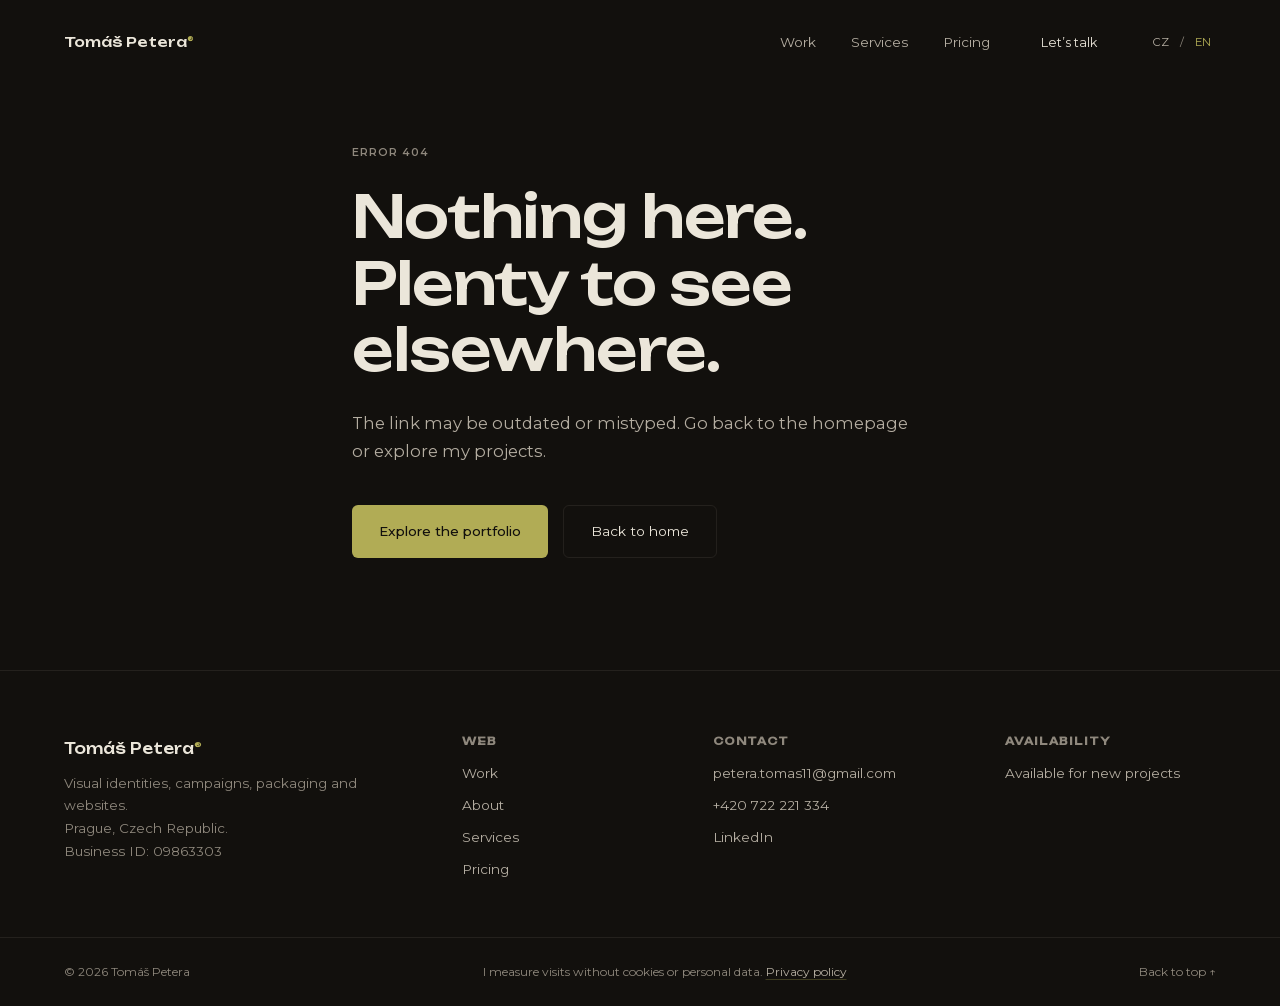
==== 404-en.html @ eed86628 "Klidnější web: nová písma, pryč šablonové efekty a typografické prohřešky Písma: nadpisy Unbounded, " ====
<!DOCTYPE html>
<html lang="en">
<head>
<meta charset="UTF-8">
<meta name="viewport" content="width=device-width, initial-scale=1.0">

<title>Page Not Found | Tomáš Petera</title>
<meta name="description" content="This page couldn’t be found. Head back to the homepage or explore my portfolio.">
<meta name="robots" content="noindex, follow">
<meta name="theme-color" content="#12100D">
<link rel="preload" as="font" type="font/woff2" href="/assets/fonts/unbounded.woff2" crossorigin>
<link rel="preload" as="font" type="font/woff2" href="/assets/fonts/montserrat.woff2" crossorigin>
<link rel="stylesheet" href="/assets/css/style.css?v=20261029-klid">

<style>
  /* Jen to, co tahle stránka potřebuje navíc — zbytek jede na style.css. */
  .lost{ padding-bottom:7rem; }
  .lost__inner{ max-width:44rem; }
  .lost__cta{ display:flex; flex-wrap:wrap; gap:.9rem; margin-top:2.5rem; }
</style>
<link rel="icon" type="image/x-icon" sizes="16x16 32x32 48x48" href="/favicon.ico?v=20261029">
<link rel="icon" type="image/png" sizes="32x32" href="/favicon32.png?v=20261029">
<link rel="icon" type="image/png" sizes="96x96" href="/favicon96.png?v=20261029">
<link rel="icon" type="image/png" sizes="512x512" href="/favicon512.png?v=20261029">
<link rel="apple-touch-icon" sizes="180x180" href="/appletouchicon.png?v=20261029">

<link rel="alternate" hreflang="cs" href="https://tomaspetera.cz/404.html">
<link rel="alternate" hreflang="en" href="https://tomaspetera.cz/404-en.html">
<link rel="alternate" hreflang="x-default" href="https://tomaspetera.cz/404.html">
</head>

<body>

<a href="#lost" class="skip">Skip to content</a>



<header class="nav" id="nav">
  <a href="/en.html" class="nav__logo">Tomáš&nbsp;Petera<i>®</i></a>
  <nav class="nav__links">
    <a href="/work-en.html">Work</a>
    <a href="/en.html#services">Services</a>
    <a href="/en.html#pricing">Pricing</a>
  </nav>
  <a href="/en.html#contact" class="btn btn--sm"><span>Let’s talk</span></a>
  <nav class="nav__lang" aria-label="Language"><a href="/404.html" lang="cs" hreflang="cs" aria-label="Čeština">CZ</a><span aria-hidden="true">/</span><a href="/404-en.html" lang="en" hreflang="en" aria-label="English" aria-current="true">EN</a></nav>
  <button class="burger" id="burger" aria-label="Menu"><span></span><span></span></button>
</header>

<div class="menu" id="menu">
  <a href="/en.html">Home</a>
  <a href="/work-en.html">Work</a>
  <a href="/en.html#about">About</a>
  <a href="/en.html#services">Services</a>
  <a href="/en.html#pricing">Pricing</a>
  <a href="/en.html#contact">Let’s talk</a>
</div>


<main id="top">

<section class="page-head lost" id="lost">
  <div class="container lost__inner">
    <p class="eyebrow">Error 404</p>
    <h1 class="page-head__title reveal">Nothing here.<br>Plenty to see elsewhere.</h1>
    <p class="lead">The link may be outdated or mistyped. Go back to the homepage or explore my projects.</p>
    <div class="lost__cta">
      <a href="/work-en.html" class="btn btn--primary"><span>Explore the portfolio</span></a>
      <a href="/en.html" class="btn btn--ghost"><span>Back to home</span></a>
    </div>
  </div>
</section>

</main>

<footer class="footer">
  <div class="container footer__inner">
    <div>
      <b>Tomáš Petera<i>&#174;</i></b>
      <p>Visual identities, campaigns, packaging and websites.<br>Prague, Czech Republic.<br>Business ID: 09863303</p>
    </div>
    <div class="footer__col">
      <h4 aria-level="2">Web</h4>
      <a href="/work-en.html">Work</a><a href="/en.html#about">About</a><a href="/en.html#services">Services</a><a href="/en.html#pricing">Pricing</a>
    </div>
    <div class="footer__col">
      <h4 aria-level="2">Contact</h4>
      <a href="mailto:petera.tomas11@gmail.com">petera.tomas11@gmail.com</a>
      <a href="tel:+420722221334">+420 722 221 334</a>
      <a href="https://www.linkedin.com/in/tomaspetera" target="_blank" rel="noopener">LinkedIn</a>
    </div>
    <div class="footer__col">
      <h4 aria-level="2">Availability</h4>
      <p class="footer__status">Available for new projects</p>
    </div>
  </div>
  <div class="footer__bar container">
    <span>&#169; <span id="year">2026</span> Tomáš Petera</span>
    <span>I measure visits without cookies or personal data. <a href="/privacy-en.html">Privacy policy</a></span>
    <a href="#top">Back to top ↑</a>
  </div>
</footer>

<script src="/assets/js/main.js?v=20261029-klid"></script>
<script src="/assets/js/stats.js?v=20261029-klid"></script>
</body>
</html>
---- assets/css/style.css ----
/* ═══════════════════════════════════════════════════
   Tomáš Petera — portfolio
   Tisková čerň, papírová bílá a olivová. Barvu nesou práce, ne web.
   ═══════════════════════════════════════════════════ */

/* ═══ FONTY: hostované u nás, ne na Googlu ═══
   Unbounded (nadpisy) a Montserrat (text a štítky), obě s licencí OFL (texty licencí jsou u souborů).
   Soubory jsou zúžené na používané váhy a znaky: latinka, čeština a západoevropské jazyky,
   typografické uvozovky, pomlčky a šipky. Pro novou váhu nebo jazyk je třeba je vygenerovat znovu. */
@font-face{
  font-family:'Unbounded'; font-style:normal; font-display:swap;
  font-weight:400 500;
  src:url('../fonts/unbounded.woff2') format('woff2');
}
@font-face{
  font-family:'Montserrat'; font-style:normal; font-display:swap;
  font-weight:400 700;
  src:url('../fonts/montserrat.woff2') format('woff2');
}

:root{
  --bg:      #12100D;
  --bg-2:    #1A1713;
  --line:    rgba(235,230,218,.08);
  --line-2:  rgba(177,172,85,.28);

  --ink:     #EBE6DA;
  --ink-2:   #B4ADA1;
  --muted:   #8F887D;

  --neon:    #B1AC55;
  --neon-2:  #C3BE75;
  --neon-dim:rgba(177,172,85,.10);

  --pad: clamp(1.25rem, 5vw, 6rem);
  --max: 1380px;
  --ease: cubic-bezier(.22,1,.36,1);
}

*,*::before,*::after{ box-sizing:border-box; margin:0; padding:0; }
html{ scroll-behavior:smooth; -webkit-text-size-adjust:100%; -webkit-tap-highlight-color:rgba(177,172,85,.18); }

body{
  background:var(--bg); color:var(--ink);
  font-family:'Montserrat',system-ui,-apple-system,"Segoe UI",sans-serif;
  font-weight:400; line-height:1.7;
  overflow-x:hidden; -webkit-font-smoothing:antialiased;
}
body.is-locked{ overflow:hidden; }

img{ max-width:100%; display:block; }
a{ color:inherit; text-decoration:none; }
button{ font:inherit; color:inherit; background:none; border:0; cursor:pointer; }
::selection{ background:rgba(177,172,85,.85); color:#12100D; }

::-webkit-scrollbar{ width:8px; }
::-webkit-scrollbar-track{ background:#12100D; }
::-webkit-scrollbar-thumb{ background:#272521; border-radius:8px; }
::-webkit-scrollbar-thumb:hover{ background:#3A3833; }

.container{ width:100%; max-width:var(--max); margin-inline:auto; padding-inline:var(--pad); }

/* ── Typografie ── */
h1,h2,h3,h4{ font-family:'Unbounded',sans-serif; font-weight:500; line-height:1.15; letter-spacing:-.01em; }
h1,h2{ font-weight:400; }
.h2{ font-size:clamp(1.55rem,3.5vw,2.75rem); line-height:1.2; }
.accent{ color:var(--neon-2); }
.lead{ font-size:clamp(.98rem,1.3vw,1.08rem); color:var(--ink-2); max-width:56ch; }
.muted{ color:var(--muted); font-size:.93rem; max-width:52ch; }

.eyebrow{
  font-size:.66rem;
  letter-spacing:.09em; text-transform:uppercase;
  color:var(--muted); margin-bottom:1.4rem; font-weight:600;
}

section{ position:relative; }

/* ═══ ORIENTACE: skip link a zpět nahoru ═══ */
.skip{
  position:fixed; top:.7rem; left:.7rem; z-index:9999;
  padding:.7rem 1.2rem; border-radius:6px;
  background:var(--neon); color:#12100D; font-size:.85rem;
  transform:translateY(-160%); transition:transform .3s var(--ease);
}
.skip:focus{ transform:none; }

.totop{
  position:fixed; right:clamp(1rem,2.4vw,2rem); bottom:clamp(1rem,2.4vw,2rem);
  z-index:900; width:44px; height:44px; border-radius:50%;
  border:1px solid var(--line); background:rgba(26,23,19,.8); -webkit-backdrop-filter:blur(10px); backdrop-filter:blur(10px);
  color:var(--ink-2); font-size:1rem; display:grid; place-items:center;
  opacity:0; pointer-events:none; transform:translateY(10px);
  transition:opacity .45s var(--ease),transform .45s var(--ease),border-color .35s,color .35s;
}
.totop.on{ opacity:1; pointer-events:auto; transform:none; }
.totop:hover{ border-color:rgba(177,172,85,.6); color:var(--ink); }
/* šipky v kulatých tlačítkách: systémové písmo je má větší a čitelnější než Montserrat */
.totop,.lb__nav,.lb__close{ font-family:system-ui,-apple-system,"Segoe UI",sans-serif; }

/* ═══ NAVIGACE ═══ */
.nav{
  position:fixed; top:0; left:0; right:0; z-index:1000;
  display:flex; align-items:center; gap:2rem; padding:1.3rem var(--pad);
  transition:background .5s,border-color .5s,padding .5s;
  border-bottom:1px solid transparent;
}
.nav.stuck{
  /* Bez backdrop-filter: rozmazávání pohybující se scény pod hlavičkou způsobovalo
     trhání při prvním scrollu (změřeno). Tmavší průhlednost drží stejný dojem. */
  background:rgba(18,16,13,.86);
  border-bottom-color:var(--line); padding-block:.85rem;
}
.nav__logo{ font-family:'Unbounded',sans-serif; font-weight:500; font-size:.84rem; letter-spacing:0; }
.nav__logo i{ font-style:normal; font-size:.58em; vertical-align:super; color:var(--neon); }
.nav__links{ display:flex; gap:2.2rem; margin-left:auto; font-size:.85rem; color:var(--ink-2); }
.nav__links a{ position:relative; transition:color .35s; }
.nav__links a::after{
  content:''; position:absolute; left:0; bottom:-4px; height:1px; width:0;
  background:var(--neon); opacity:.8; transition:width .4s var(--ease);
}
.nav__links a:hover{ color:var(--ink); } .nav__links a:hover::after{ width:100%; }

/* Tlačítka */
.btn{
  position:relative; display:inline-flex; align-items:center; justify-content:center;
  padding:.85rem 1.7rem; border-radius:6px;
  font-size:.86rem; font-weight:400; white-space:nowrap; overflow:hidden;
  transition:background .4s,border-color .35s,color .35s;
}
.btn--sm{ padding:.58rem 1.2rem; font-size:.79rem; }
.btn--lg{ padding:1.05rem 2rem; font-size:.93rem; }
.btn--full{ width:100%; }
.btn--primary{ background:var(--neon); color:#12100D; font-weight:500; }
.btn--primary:hover{ background:#C3BE75; }
.btn--ghost{ border:1px solid var(--line); color:var(--ink); }
.btn--ghost:hover{ border-color:rgba(177,172,85,.5); background:var(--neon-dim); }

.burger{ display:none; width:34px; height:34px; position:relative; margin-left:auto; }
.burger span{ position:absolute; left:6px; right:6px; height:1.5px; background:var(--ink); transition:.4s var(--ease); }
.burger span:nth-child(1){ top:13px; } .burger span:nth-child(2){ top:20px; }
.burger.on span:nth-child(1){ top:16.5px; transform:rotate(45deg); }
.burger.on span:nth-child(2){ top:16.5px; transform:rotate(-45deg); }
/* Mobilní menu. Dřív mělo poloprůhledné pozadí s backdrop-filter: celoobrazovková
   vrstva s rozmazáním, která se navíc animuje přes clip-path, je na telefonu drahá
   a problikává. Pozadí je proto neprůhledné (vizuálně stejné). Zavřené menu je
   visibility:hidden, takže se nevykresluje ani se do něj nedá dostat klávesnicí.
   Zavírání je kratší a zrychluje se, aby kruh v rohu nedojížděl. Poloměr 142 %
   je nejmenší, který pokryje celou obrazovku, takže zavírání je vidět hned. */
.menu{
  position:fixed; inset:0; z-index:999; background:var(--bg);
  display:flex; flex-direction:column; justify-content:center; gap:.2rem; padding:var(--pad);
  clip-path:circle(0% at 100% 0); visibility:hidden;
  transition:clip-path .38s cubic-bezier(.5,0,.9,.6), visibility 0s linear .38s;
}
.menu.on{
  clip-path:circle(142% at 100% 0); visibility:visible;
  transition:clip-path .65s var(--ease), visibility 0s;
}
.menu a{ font-family:'Unbounded',sans-serif; font-weight:500; font-size:clamp(1.45rem,6.4vw,2.2rem); letter-spacing:-.01em; }
.menu a:hover{ color:var(--neon-2); }
/* Telefon na šířku: šest odkazů by se na nízkou obrazovku nevešlo a horní by byly mimo ni.
   Odkazy se zmenší, začnou pod hlavičkou a menu se dá v nouzi i posunout. */
@media (max-height:520px){
  .menu{ justify-content:flex-start; overflow-y:auto; padding-top:4.6rem; padding-bottom:1.5rem; }
  .menu a{ font-size:clamp(1.1rem,6vh,1.6rem); line-height:1.5; }
}

/* ═══ HERO — 3D prstenec z projektů ═══ */
.hero{ height:170vh; }
.hero__stage{ position:sticky; top:0; height:100vh; height:100svh; overflow:hidden; }

.ring-wrap{
  --fw: clamp(190px, 23vw, 340px);            /* šířka jedné desky */
  --n:  16;                                   /* počet desek – musí sedět s HTML */
  --r:  calc(var(--fw) * 2.586);              /* poloměr prstence: fw / (2·tan(180°/n)) + malá mezera */
  --posun: calc(var(--fw) * -.666);           /* o kolik prstenec couvne, aby přední deska byla stejně velká jako při 12 deskách (poloměr 1,92) */
  position:absolute; inset:0; z-index:0;
  perspective:1600px; perspective-origin:50% 46%;
  display:grid; place-items:center;
  will-change:opacity;
}
.ring{
  position:relative; width:var(--fw); height:calc(var(--fw) * .5625);
  transform-style:preserve-3d; will-change:transform;
}
.ring__face{
  position:absolute; inset:0;
  transform:rotateY(calc(var(--i) * 360deg / var(--n))) translateZ(var(--r));
  backface-visibility:hidden;                 /* odvrácené desky zmizí */
  border-radius:10px; overflow:hidden;
  border:1px solid rgba(255,255,255,.075);
  background:var(--bg-2);
  will-change:opacity;
}
.ring__face img{ width:100%; height:100%; object-fit:cover; filter:saturate(.9) brightness(.88); }
.ring__face::after{
  content:''; position:absolute; inset:0; pointer-events:none;
  background:linear-gradient(180deg,transparent 45%,rgba(18,16,13,.45));
}

/* ztmavení pod textem, ať je titulek čitelný přes projekty */
.hero__scrim{
  position:absolute; inset:0; z-index:1; pointer-events:none;
  background:radial-gradient(65% 57% at 50% 52%,
    rgba(18,16,13,.96), rgba(18,16,13,.82) 55%, rgba(18,16,13,.15) 85%, transparent 100%);
}

.hero__content{
  position:absolute; inset:0; z-index:2;
  display:grid; place-items:center; text-align:center;
  padding-inline:var(--pad);
  will-change:transform,opacity;
}
.hero__inner{ max-width:44rem; }
.hero__eyebrow{
  font-size:.66rem; letter-spacing:.09em;
  text-transform:uppercase; color:var(--neon-2); margin-bottom:1.6rem; font-weight:600;
}
.hero__title{
  font-size:clamp(1.75rem,4.1vw,3.45rem); font-weight:500; letter-spacing:-.025em;
  text-shadow:0 4px 40px rgba(18,16,13,.9); line-height:1.15;
}
.hero__title .line{ display:block; overflow:hidden; padding-block:.05em; }
.hero__title .split{ display:block; }
.hero__sub{
  max-width:42ch; margin:1.7rem auto 0; color:var(--ink-2);
  font-size:clamp(.95rem,1.25vw,1.05rem); text-shadow:0 2px 24px rgba(18,16,13,.95);
}
.hero__cta{ display:flex; gap:.8rem; flex-wrap:wrap; justify-content:center; margin-top:2.3rem; }
/* nástup úvodu: nadpis vyjede zespodu, zbytek se prolne. Jen v CSS, takže při načtení nic nepřebliká a na nic se nečeká. */
@keyframes hero-radek{ from{ transform:translateY(110%); } }
@keyframes hero-prolnuti{ from{ opacity:0; transform:translateY(20px); } }
.hero__title .split{ animation:hero-radek 1.2s cubic-bezier(.22,1,.36,1) both; }
.hero__title .line + .line .split{ animation-delay:.09s; }
.hero__eyebrow,.hero__sub,.hero__cta{ animation:hero-prolnuti 1s var(--ease) both; }
.hero__eyebrow{ animation-delay:.3s; } .hero__sub{ animation-delay:.43s; } .hero__cta{ animation-delay:.56s; }
@media (prefers-reduced-motion:reduce){ .hero__title .split,.hero__eyebrow,.hero__sub,.hero__cta{ animation:none; } }

/* ═══ KLIENTI — pás log ═══ */
.brands{ padding:5rem 0 3.5rem; border-top:1px solid var(--line); }
.brands__label{
  font-size:.66rem; letter-spacing:.09em;
  text-transform:uppercase; color:var(--muted); margin-bottom:2.2rem; font-weight:600;
}
.marquee{
  overflow:hidden;
  mask-image:linear-gradient(90deg,transparent,#000 9%,#000 91%,transparent);
  -webkit-mask-image:linear-gradient(90deg,transparent,#000 9%,#000 91%,transparent);
}
.marquee__track{
  display:flex; align-items:center; gap:clamp(2.4rem,5.5vw,4.5rem);
  width:max-content; animation:slide 52s linear infinite;
}
.marquee:hover .marquee__track{ animation-play-state:paused; }
@keyframes slide{ to{ transform:translateX(-50%); } }
.logo{
  font-family:'Unbounded',sans-serif; font-weight:500;
  font-size:clamp(.82rem,1.25vw,1.02rem); letter-spacing:0;
  color:var(--ink-2); opacity:.75; white-space:nowrap;
}

/* ═══ O MNĚ ═══ */
.about{ padding:8rem 0; }
.about__grid{ display:grid; grid-template-columns:.75fr 1.25fr; gap:clamp(2rem,6vw,6rem); align-items:start; }
/* height:auto je nutné — bez něj prohlížeč vezme height="800" z atributu
   a fotka se roztáhne do nesmyslného poměru */
.about__photo{ position:relative; overflow:hidden; border-radius:6px; }
.about__photo img{
  width:100%; height:auto;
  aspect-ratio:4/5; object-fit:cover; object-position:50% 18%;
  filter:grayscale(1) contrast(1.02) brightness(.95);
  transition:filter .8s var(--ease), transform 1.1s var(--ease);
}
.about__photo:hover img{ filter:grayscale(0) contrast(1) brightness(1); transform:scale(1.03); }
.about__text .h2{ margin-bottom:1.8rem; }
.about__text .lead{ margin-bottom:1.4rem; }
.about__facts{ list-style:none; display:flex; gap:2.6rem; margin-top:2.8rem; flex-wrap:wrap; }
.about__facts b{
  display:block; font-family:'Unbounded',sans-serif; font-size:2rem;
  font-weight:500; letter-spacing:-.01em; color:var(--neon-2);
}
.about__facts span{ display:block; font-size:.76rem; color:var(--muted); max-width:16ch; margin-top:.2rem; }

/* ═══ VYBRANÉ PRÁCE — jedna po druhé ═══ */
.showcase{ height:600vh; }
.showcase__sticky{
  position:sticky; top:0; height:100vh; height:100svh; overflow:hidden;
  display:flex; flex-direction:column; justify-content:center;
}
.showcase__head{ position:absolute; top:5.5rem; left:0; right:0; }
.showcase__head .eyebrow{ margin:0; }

.showcase__stage{ position:relative; width:100%; height:min(66vh,600px); height:min(66svh,600px); }
.shot{
  position:absolute; inset:0; margin-inline:auto; max-width:var(--max);
  padding-inline:var(--pad);
  display:grid; grid-template-columns:1.4fr .6fr; gap:clamp(1.5rem,3.5vw,3rem); align-items:center;
  opacity:0; will-change:opacity,transform;
}
.shot__media{
  height:100%; border-radius:8px; overflow:hidden;
  border:1px solid var(--line); background:var(--bg-2);
}
.shot__media img{ width:100%; height:100%; object-fit:cover; will-change:transform; }
/* popisek se přepíná ostře — při přechodu se texty dvou projektů
   nesmí překrývat, jinak je to nečitelná změť */
.shot figcaption{ display:flex; flex-direction:column; gap:.6rem; align-items:flex-start; will-change:opacity; }
.shot__idx{
  font-size:.7rem;
  letter-spacing:.02em; color:var(--neon-2);
}
.shot h3{ font-size:clamp(1.15rem,2.1vw,1.65rem); font-weight:500; }
.shot p{ font-size:.9rem; color:var(--ink-2); }
.shot__link{
  display:inline-flex; align-items:center; gap:.5rem; margin-top:.5rem;
  font-size:.84rem; color:var(--ink-2);
  border-bottom:1px solid var(--line); padding-bottom:.25rem;
  transition:color .35s,border-color .35s,gap .35s var(--ease);
}
.shot__link i{ font-style:normal; color:var(--neon-2); }
.shot__link:hover{ color:var(--ink); border-color:rgba(177,172,85,.55); gap:.85rem; }

.showcase__foot{ position:absolute; bottom:5.5rem; left:0; right:0; display:flex; justify-content:center; }
.showcase__bar{
  position:absolute; bottom:3.5rem; left:var(--pad); right:var(--pad);
  height:1px; background:var(--line);
}
.showcase__fill{ display:block; height:100%; width:100%; background:var(--neon); opacity:.75;
  transform-origin:0 50%; transform:scaleX(0); will-change:transform; }

/* ═══ STRÁNKA PORTFOLIA ═══ */
.page-head{ padding:9rem 0 3rem; }
.back{
  display:inline-flex; align-items:center; gap:.5rem; margin-bottom:2.5rem;
  font-size:.66rem;
  letter-spacing:.09em; text-transform:uppercase; color:var(--muted);
  transition:color .35s,gap .35s var(--ease); font-weight:600;
}
.back i{ font-style:normal; color:var(--neon-2); }
.back:hover{ color:var(--ink); gap:.8rem; }
.page-head__title{ font-size:clamp(1.85rem,4.6vw,3.6rem); font-weight:500; letter-spacing:-.02em; margin-bottom:1.6rem; line-height:1.15; }
.nav__links a.is-here{ color:var(--ink); }
.nav__links a.is-here::after{ width:100%; }

.contact-cta{ padding:6rem 0 8rem; border-top:1px solid var(--line); }
.contact-cta__inner{ display:flex; flex-direction:column; align-items:center; gap:1.2rem; text-align:center; }
.contact-cta .btn{ margin-top:.8rem; }

/* ═══ KOMPLETNÍ PORTFOLIO ═══ */
.work{ padding:7rem 0 8rem; }
.filters{ display:flex; flex-wrap:wrap; gap:.5rem; margin:2.5rem 0; }
.filter{
  padding:.5rem 1.1rem; border-radius:6px; border:1px solid var(--line);
  font-size:.81rem; color:var(--ink-2);
  transition:border-color .35s,color .35s,background .35s;
}
.filter:hover{ border-color:var(--line-2); color:var(--ink); }
.filter.is-on{ background:var(--neon); border-color:var(--neon); color:#12100D; }

.grid{ display:grid; grid-template-columns:repeat(2,1fr); gap:1rem; }
.item{
  position:relative; overflow:hidden; border-radius:6px;
  background:var(--bg-2); border:1px solid var(--line);
  aspect-ratio:16/9; cursor:pointer;
  transition:border-color .45s,opacity .5s var(--ease),transform .5s var(--ease);
}
.item img{
  width:100%; height:100%; object-fit:cover;
  transition:opacity .6s var(--ease), transform .9s var(--ease), filter .7s;
  filter:saturate(.94) brightness(.94);
}
.shot__media{ position:relative; }
.item:hover{ border-color:var(--line-2); }
.item:hover img{ transform:scale(1.035); filter:saturate(1) brightness(1); }
.item.is-hidden{ display:none; }

.item figcaption{
  position:absolute; inset:auto 0 0 0; padding:1.6rem;
  background:linear-gradient(transparent,rgba(18,16,13,.9) 60%);
  transform:translateY(8px); opacity:.92;
  transition:transform .5s var(--ease),opacity .5s;
}
.item:hover figcaption{ transform:translateY(0); opacity:1; }
.item__cat{
  display:inline-block; margin-bottom:.5rem;
  font-size:.66rem; letter-spacing:.09em;
  text-transform:uppercase; color:var(--neon-2); font-weight:600;
}
.item figcaption h3{ font-size:clamp(.98rem,1.5vw,1.2rem); font-weight:500; }
.item figcaption p{ font-size:.82rem; color:var(--ink-2); margin-top:.25rem; }

/* ═══ SLUŽBY ═══ */
.services{ padding:6rem 0 8rem; border-top:1px solid var(--line); }
.svc{ margin-top:3.5rem; border-top:1px solid var(--line); }
.svc__row{
  display:grid; grid-template-columns:1fr auto; gap:2.5rem; align-items:start;
  padding:2.5rem 0; border-bottom:1px solid var(--line);
}
.svc__main h3{ font-size:clamp(1.15rem,2.1vw,1.6rem); margin-bottom:.6rem; }
.svc__main p{ color:var(--ink-2); font-size:.93rem; max-width:56ch; }
.svc__tags{ list-style:none; display:flex; flex-direction:column; gap:.4rem; text-align:right; }
.svc__tags li{ font-size:.7rem; color:var(--muted); letter-spacing:.02em; }

/* ═══ PROCES — časová osa ═══ */
.process{ padding:6rem 0 8rem; }
.timeline{ position:relative; margin-top:4.5rem; display:grid; grid-template-columns:repeat(4,1fr); gap:1.6rem; }
.timeline__rail{ position:absolute; top:0; left:0; right:0; height:1px; background:var(--line); }
.timeline__fill{
  display:block; height:100%; width:100%;
  background:linear-gradient(90deg,rgba(177,172,85,.6),var(--neon-2));
  transform-origin:0 50%; transform:scaleX(var(--fill,0)); will-change:transform;
}
.step{ position:relative; padding-top:2.6rem; }
.step__node{
  position:absolute; top:-4.5px; left:0;
  width:9px; height:9px; border-radius:50%;
  background:#1A1815; border:1px solid var(--line);
  transition:background .5s var(--ease),border-color .5s,box-shadow .5s,transform .5s var(--ease);
}
.step.is-on .step__node{
  background:var(--neon); border-color:var(--neon); transform:scale(1.12);
  box-shadow:0 0 0 4px rgba(177,172,85,.14);
}
.step__body{ position:relative; z-index:1; }
.step__no{
  font-size:.66rem; font-weight:600;
  letter-spacing:.09em; text-transform:uppercase; color:var(--muted); transition:color .5s;
}
.step.is-on .step__no{ color:var(--neon-2); }
.step h4{ font-size:1rem; margin:.7rem 0 .55rem; }
.step p{ font-size:.86rem; color:var(--ink-2); }
.step__time{
  display:inline-block; margin-top:1rem; padding:.25rem .7rem; border-radius:4px;
  border:1px solid var(--line); 
  font-size:.7rem; letter-spacing:.02em; color:var(--muted);
}

/* ═══ REFERENCE ═══ */
.refs{ padding:6rem 0 7rem; }
.refs__grid{
  display:grid; grid-template-columns:repeat(3,1fr); gap:1rem; margin-top:3.5rem;
  align-items:stretch;
}
.ref{
  position:relative; overflow:hidden;
  padding:2.2rem 2rem; border:1px solid var(--line); border-radius:10px;
  display:flex; flex-direction:column; gap:1.6rem;
}
.ref::after{                       /* uvozovka jako tichá dekorace */
  content:'\201E'; position:absolute; top:.4rem; right:1.2rem;
  font-family:'Unbounded',sans-serif; font-size:5rem; line-height:1;
  color:rgba(255,255,255,.035); pointer-events:none;
}
.ref blockquote{
  font-size:1rem; line-height:1.7; color:var(--ink);
  position:relative; z-index:1; margin:0;
}
.ref figcaption{
  margin-top:auto; padding-top:1.2rem; border-top:1px solid var(--line);
  display:flex; flex-direction:column; gap:.2rem;
}
.ref figcaption b{ font-family:'Unbounded',sans-serif; font-size:.95rem; font-weight:500; }
.ref figcaption span{ font-size:.8rem; color:var(--muted); }

/* ═══ CENÍK ═══ */
.pricing{ padding:5rem 0 8rem; }
.plans{ display:grid; grid-template-columns:repeat(3,1fr); gap:1rem; margin-top:3.5rem; align-items:stretch; }
.plan{
  position:relative; overflow:hidden;
  padding:2.4rem 2rem; border:1px solid var(--line); border-radius:10px;
  display:flex; flex-direction:column; gap:1rem;
  transition:border-color .45s;
}
.plan:hover{ border-color:var(--line-2); }
.plan h3{ font-size:1.05rem; }

/* cena se odhalí až při najetí (desktop) nebo klepnutí (mobil) */
.plan__price{ position:relative; display:flex; align-items:center; min-height:2.4rem; cursor:pointer; }
.plan__price-val{
  font-family:'Unbounded',sans-serif; font-size:clamp(1.1rem,1.5vw,1.4rem);
  font-weight:500; letter-spacing:-.01em; white-space:nowrap;
  filter:blur(11px); opacity:.22;
  transition:filter .6s var(--ease),opacity .6s var(--ease);
}
.plan__price-val i{ font-style:normal; font-size:.78rem; color:var(--muted); }
.plan__price-hint{
  position:absolute; left:0; top:50%; translate:0 -50%;
  display:flex; align-items:center; gap:.5rem; pointer-events:none;
  font-size:.66rem;
  letter-spacing:.09em; text-transform:uppercase; color:var(--neon-2);
  transition:opacity .4s; font-weight:600;
}
.plan__price-hint::before{
  content:''; width:5px; height:5px; border-radius:50%;
  background:var(--neon); box-shadow:none;
}
@media (hover:hover){
  .plan:hover .plan__price-val{ filter:none; opacity:1; }
  .plan:hover .plan__price-hint{ opacity:0; }
}
.plan.is-shown .plan__price-val{ filter:none; opacity:1; }
.plan.is-shown .plan__price-hint{ opacity:0; }

.plan__desc{ color:var(--ink-2); font-size:.89rem; }
.plan ul{ list-style:none; display:flex; flex-direction:column; gap:.6rem; margin:.4rem 0 1.6rem; }
.plan li{ font-size:.86rem; color:var(--ink-2); padding-left:1.4rem; position:relative; }
.plan li::before{ content:''; position:absolute; left:0; top:.85em; width:.6rem; height:1px; background:rgba(177,172,85,.55); }
.plan .btn{ margin-top:auto; }
.plans__note{ margin-top:1.8rem; font-size:.82rem; color:var(--muted); max-width:74ch; }
.plans__note b{ color:var(--ink-2); font-weight:400; }

/* ═══ KONTAKT ═══ */
.contact{ padding:6rem 0 8rem; border-top:1px solid var(--line); }
.contact__grid{ display:grid; grid-template-columns:1fr 1fr; gap:clamp(2rem,6vw,5rem); align-items:start; }
.contact__side .h2{ margin-bottom:1.6rem; }
.contact__direct{ display:flex; flex-direction:column; gap:.7rem; margin-top:2.5rem; font-size:.95rem; }
.contact__direct a{ color:var(--ink-2); width:fit-content; border-bottom:1px solid var(--line); padding-bottom:.2rem; transition:color .35s,border-color .35s; }
.contact__direct a:hover{ color:var(--neon-2); border-color:rgba(177,172,85,.5); }

/* dotazník */
.brief{
  position:relative; overflow:hidden; display:flex; gap:1.2rem; align-items:flex-start;
  margin-top:2.8rem; padding:1.5rem; border:1px solid var(--line); border-radius:10px;
}
.brief__icon{
  flex:0 0 42px; height:42px; border-radius:10px; display:grid; place-items:center;
  background:var(--neon-dim); border:1px solid var(--line-2); color:var(--neon-2);
}
.brief__icon svg{ width:19px; height:19px; }
.brief__text b{ display:block; font-family:'Unbounded',sans-serif; font-size:1rem; font-weight:500; }
.brief__text em{
  display:block; margin-top:.3rem; font-style:normal;
  font-size:.66rem;
  letter-spacing:.09em; text-transform:uppercase; color:var(--muted); font-weight:600;
}
.brief__text p{ margin-top:.7rem; font-size:.85rem; color:var(--ink-2); }

/* dvě stažení uvnitř karty */
.brief__links{ display:flex; flex-wrap:wrap; gap:.5rem; margin-top:1.1rem; }
.brief__links a{
  padding:.42rem 1rem; border-radius:6px;
  border:1px solid var(--line); background:rgba(255,255,255,.02);
  font-size:.79rem; color:var(--ink-2); white-space:nowrap;
  transition:border-color .35s,background .35s,color .35s;
}
.brief__links a:hover{
  border-color:rgba(177,172,85,.55); background:var(--neon-dim); color:var(--ink);
}

/* formulář */
.form{ display:flex; flex-direction:column; gap:1.1rem; }
.form__row{ display:grid; grid-template-columns:1fr 1fr; gap:1.1rem; }
.form label{ display:flex; flex-direction:column; gap:.5rem; }
.form label > span{ font-size:.8rem; color:var(--ink-2); }
.form input,.form textarea,.form select{
  width:100%; padding:.9rem 1rem; border-radius:6px;
  background:transparent; border:1px solid var(--line); color:var(--ink);
  font-family:inherit; font-size:.93rem; resize:vertical;
  transition:border-color .35s,background .35s;
}
.form select{ appearance:none; cursor:pointer;
  background-image:url("data:image/svg+xml,%3Csvg xmlns='http://www.w3.org/2000/svg' width='12' height='8'%3E%3Cpath d='M1 1l5 5 5-5' stroke='%238F887D' stroke-width='1.5' fill='none'/%3E%3C/svg%3E");
  background-repeat:no-repeat; background-position:right 1rem center;
}
.form select option{ background:var(--bg-2); color:var(--ink); }
/* iPhone a iPad přiblíží stránku při klepnutí do pole s písmem menším než 16 px a samy ji
   nevrátí. Podmínka platí jen pro Safari na iOS, jinde zůstává velikost beze změny. */
@supports (-webkit-touch-callout:none){
  .form input,.form textarea,.form select{ font-size:16px; }
}
.form input::placeholder,.form textarea::placeholder{ color:#706A60; }
.form input:focus,.form textarea:focus,.form select:focus{
  outline:none; border-color:rgba(177,172,85,.65); background:rgba(177,172,85,.03);
}
.form__note{ font-size:.74rem; color:var(--muted); text-align:center; }

/* přílohy */
.file{ position:relative; }
.form .file input[type=file]{
  position:absolute; inset:0; width:100%; height:100%;
  padding:0; margin:0; border:0; background:none; opacity:0; cursor:pointer;
}
.form .file__label{
  display:flex; flex-direction:column; align-items:center; gap:.35rem;
  padding:1.5rem 1rem; border:1px dashed var(--line); border-radius:6px;
  text-align:center; cursor:pointer; transition:border-color .4s,background .4s;
}
.file:hover .file__label{ border-color:rgba(177,172,85,.5); background:rgba(177,172,85,.03); }
.form .file__label > .file__plus{
  font-family:'Unbounded',sans-serif; font-size:1.1rem; line-height:1;
  letter-spacing:0; text-transform:none; color:var(--neon-2);
}
.form .file__label > .file__txt{
  font-size:.87rem; letter-spacing:0;
  text-transform:none; color:var(--ink-2);
}
.form .file__label > .file__hint{
  font-style:normal; 
  font-size:.7rem; letter-spacing:.02em; color:var(--muted);
}
.file.has-file .file__label{ border-style:solid; border-color:rgba(177,172,85,.6); background:rgba(177,172,85,.04); }
.file.has-file .file__txt{ color:var(--ink) !important; }
.file.is-over .file__label{ border-color:#E0866A; background:rgba(224,134,106,.06); }
.file.is-over .file__txt{ color:#E0866A !important; }
.file.is-over .file__plus{ color:#E0866A; }

/* ═══ PATIČKA ═══ */
.footer{ border-top:1px solid var(--line); padding-top:4rem; }
.footer__inner{ display:grid; grid-template-columns:1.7fr 1fr 1.2fr 1fr; gap:2.5rem; padding-bottom:3.5rem; }
.footer__inner b{ font-family:'Unbounded',sans-serif; font-size:.9rem; font-weight:500; }
.footer__inner b i{ font-style:normal; font-size:.58em; vertical-align:super; color:var(--neon); }
.footer__inner p{ color:var(--muted); font-size:.84rem; margin-top:.6rem; }
.footer__col{ display:flex; flex-direction:column; gap:.55rem; }
.footer__col h4{
  font-size:.66rem; letter-spacing:.09em;
  text-transform:uppercase; color:var(--muted); font-weight:600; margin-bottom:.4rem;
}
.footer__col a{ font-size:.85rem; color:var(--ink-2); transition:color .35s; }
.footer__col a:hover{ color:var(--neon-2); }
.footer__inner .footer__status{ margin-top:0; color:var(--ink-2); font-size:.85rem; }
.footer__bar{
  display:flex; justify-content:space-between; gap:1rem; flex-wrap:wrap;
  padding-block:1.5rem; border-top:1px solid var(--line); font-size:.75rem; color:var(--muted);
}

/* ═══ LIGHTBOX ═══ */
.lb{
  position:fixed; inset:0; z-index:9800; background:#0E0C0A;
  display:grid; place-items:center; padding:var(--pad);
  opacity:0; visibility:hidden; transition:opacity .45s var(--ease),visibility .45s;
}
.lb.on{ opacity:1; visibility:visible; transition:opacity .45s var(--ease),visibility 0s; }
.lb__box{ width:min(1200px,100%); max-height:88vh; max-height:88svh; overflow-y:auto; overscroll-behavior:contain; display:flex; flex-direction:column; gap:1.4rem; }
.lb__box img{
  flex-shrink:0; width:100%; max-height:66vh; max-height:66svh; object-fit:contain; border-radius:4px;
  transform:scale(.97); transition:transform .55s var(--ease);
}
.lb.on .lb__box img{ transform:scale(1); }
.lb__box img{ background-size:contain; background-position:center; background-repeat:no-repeat; }
.lb__box figcaption{ display:grid; grid-template-columns:auto 1fr; gap:2.5rem; align-items:start; }
.lb__meta{ font-size:.66rem; letter-spacing:.09em; text-transform:uppercase; color:var(--neon-2); font-weight:600; }
.lb__box h3{ font-size:1.3rem; margin-top:.4rem; }
.lb__box p{ color:var(--ink-2); font-size:.9rem; max-width:60ch; }
.lb__close,.lb__nav{
  position:absolute; z-index:2; width:44px; height:44px; border-radius:50%;
  border:1px solid var(--line); display:grid; place-items:center;
  color:var(--ink-2); font-size:1rem; transition:border-color .35s,color .35s,background .35s;
}
.lb__close:hover,.lb__nav:hover{ border-color:rgba(177,172,85,.6); color:var(--ink); background:var(--neon-dim); }
.lb__count{
  position:absolute; top:1.9rem; left:1.9rem;
  font-size:.7rem;
  letter-spacing:.02em; color:var(--muted);
}
.lb__close{ top:1.5rem; right:1.5rem; }
.lb__nav--prev{ left:1.5rem; top:50%; margin-top:-22px; }
.lb__nav--next{ right:1.5rem; top:50%; margin-top:-22px; }

/* ═══ ODHALENÍ ═══
   Skrývá se jen když běží JS. Bez JS je obsah normálně vidět. */
.js .reveal{ opacity:0; transform:translateY(24px); transition:opacity 1s var(--ease),transform 1s var(--ease); }
.js .reveal.in{ opacity:1; transform:none; }

/* ═══ RESPONZIVITA ═══ */
@media (max-width:1080px){
  .about__grid{ grid-template-columns:1fr; gap:2.5rem; }
  .about__photo{ max-width:280px; }
  /* osa se překlopí na svislou — vodorovná by v druhé řadě neseděla na uzly */
  .timeline{ grid-template-columns:1fr; gap:0; padding-left:2.4rem; }
  .timeline__rail{ top:.4rem; bottom:1.5rem; left:0; right:auto; width:1px; height:auto; }
  .timeline__fill{ width:100%; height:100%; transform-origin:50% 0; transform:scaleY(var(--fill,0)); background:linear-gradient(180deg,rgba(177,172,85,.6),var(--neon-2)); }
  .step{ padding:0 0 2.6rem 0; }
  .step:last-child{ padding-bottom:0; }
  .step__node{ top:0; left:-2.65rem; }
  .refs__grid{ grid-template-columns:1fr; max-width:560px; }
  .plans{ grid-template-columns:1fr; max-width:520px; }
  .contact__grid{ grid-template-columns:1fr; gap:3rem; }
  .footer__inner{ grid-template-columns:1fr 1fr; }
  .svc__row{ grid-template-columns:1fr; gap:1.5rem; }
  .svc__tags{ flex-direction:row; flex-wrap:wrap; gap:.9rem; text-align:left; margin-top:.4rem; }
  .shot{ grid-template-columns:1fr; align-content:center; gap:1.4rem; }
  .shot__media{ height:min(42vh,340px); height:min(42svh,340px); }
}
@media (max-width:860px){
  .nav__links{ display:none; }
  .nav .btn--sm{ display:none; }
  .burger{ display:block; }
  .hero{ height:160vh; }
  .ring-wrap{ --fw:clamp(150px,44vw,260px); perspective:1000px; }
  .totop{ width:40px; height:40px; }
  .grid{ grid-template-columns:1fr; }
  .page-head{ padding-top:7rem; }
  .showcase__foot{ bottom:4.5rem; }
  .about,.work,.services,.pricing,.contact,.process{ padding-block:5rem; }
  .lb__box figcaption{ grid-template-columns:1fr; gap:.8rem; }
  .lb__nav{ display:none; }
  .showcase{ height:520vh; }
  .showcase__head{ top:4.5rem; }
}
@media (max-width:520px){
  .brief{ flex-direction:column; gap:.9rem; }
  .brief__icon{ width:42px; }
  .footer__inner{ grid-template-columns:1fr; }
  .form__row{ grid-template-columns:1fr; }
  .about__facts{ gap:1.6rem; }
}

/* ═══ PŘÍSTUPNOST ═══ */
@media (prefers-reduced-motion:reduce){
  *,*::before,*::after{ animation-duration:.01ms !important; animation-iteration-count:1 !important; transition-duration:.01ms !important; }
  .js .reveal{ opacity:1; transform:none; }
  html{ scroll-behavior:auto; }
  .hero{ height:100vh; height:100svh; }
  .showcase{ height:auto; }
  .showcase__sticky{ position:static; height:auto; padding-block:4rem; }
  .showcase__head{ position:static; }
  .showcase__stage{ height:auto; display:flex; flex-direction:column; gap:3rem; }
  .shot{ position:static; opacity:1 !important; transform:none !important; }
  .showcase__bar{ display:none; }
  .marquee__track{ animation:none; }
}
:focus-visible{ outline:2px solid var(--neon); outline-offset:3px; border-radius:4px; }

/* Portfolio refresh: complete banners and always-visible descriptions. */
.item{aspect-ratio:auto;display:flex;flex-direction:column;scroll-margin-top:100px}
.item img{aspect-ratio:16/9;height:auto;object-fit:contain;filter:none;display:block}
.item figcaption{position:static;transform:none;opacity:1;background:var(--bg-2);padding:1.4rem;flex:1}
.item:hover img{transform:none}.item:focus-visible{outline:2px solid var(--neon-2);outline-offset:4px}
.shot__media{aspect-ratio:16/9;height:auto}.shot__media img{object-fit:contain;transform:none!important}
.about__facts b{font-size:clamp(.95rem,1.5vw,1.25rem);}
/* Ceny zůstávají rozmazané a odkryjí se až při najetí / klepnutí (pravidla u .plan__price-val výše). */
@media(max-width:800px){.shot__media{height:auto;max-height:none}}

.hero__sub{max-width:660px}.item p{line-height:1.6}

/* Odkazy na zásady zpracování údajů: v malém šedém textu by jinak nebyly poznat jako odkaz. */
.footer__bar span a,.form__note a{color:var(--ink-2);text-decoration:underline;text-decoration-color:var(--line-2);text-underline-offset:.22em;transition:color .2s,text-decoration-color .2s}
.footer__bar span a:hover,.form__note a:hover{color:var(--ink);text-decoration-color:var(--neon-2)}

/* ═══ KVÍZ „Co tvoje značka potřebuje?" ═══ */
.quiz{ padding:0 0 7rem; }
.quiz__card{
  position:relative; overflow:hidden;
  display:grid; grid-template-columns:minmax(0,5fr) minmax(0,7fr); gap:clamp(1.8rem,4.5vw,4.5rem); align-items:center;
  padding:clamp(1.6rem,4vw,3.4rem); border:1px solid var(--line-2); border-radius:14px;
  background:linear-gradient(155deg,rgba(235,230,218,.035),rgba(26,23,19,.55) 58%);
}
.quiz__head .h2{ font-size:clamp(1.4rem,2.7vw,2.2rem); margin-bottom:1.1rem; }
.quiz__panel{ position:relative; min-height:22rem; display:flex; flex-direction:column; justify-content:center; }

.quiz__step{ animation:quizIn .5s var(--ease) both; }
.quiz__step.is-still{ animation:none; }
@keyframes quizIn{ from{ opacity:0; transform:translateY(12px); } to{ opacity:1; transform:none; } }

.quiz__meta{
  display:flex; align-items:center; gap:1rem; margin-bottom:1.3rem;
  font-size:.7rem; letter-spacing:.02em; color:var(--muted);
}
.quiz__prog{ display:flex; gap:.35rem; width:7rem; }
.quiz__prog i{ flex:1; height:2px; border-radius:2px; background:var(--line); transition:background .4s; }
.quiz__prog i.on{ background:var(--neon); }
.quiz__q{ font-size:clamp(1.1rem,1.9vw,1.45rem); margin-bottom:1.4rem; outline:none; }

.quiz__opts{ display:grid; gap:.7rem; }
.quiz__opt{
  display:grid; grid-template-columns:auto 1fr; gap:1.1rem; align-items:center; text-align:left; width:100%;
  padding:1rem 1.2rem; border:1px solid var(--line); border-radius:10px; color:var(--ink);
  background:rgba(18,16,13,.45); cursor:pointer;
  transition:border-color .3s,background .3s,transform .45s var(--ease);
}
.quiz__opt:hover,.quiz__opt:focus-visible{ border-color:rgba(177,172,85,.55); background:rgba(235,230,218,.035); transform:translateX(5px); outline:none; }
.quiz__opt.is-picked{ border-color:var(--neon); background:rgba(235,230,218,.06); }
.quiz__opt b{ font-size:.7rem; font-weight:400; letter-spacing:.02em; color:var(--neon-2); }
.quiz__opt strong{ display:block; font-weight:500; font-size:.98rem; }
.quiz__opt em{ display:block; margin-top:.15rem; font-style:normal; font-size:.84rem; color:var(--ink-2); }

.quiz__back{
  margin-top:1.3rem; width:fit-content; font-size:.8rem; color:var(--muted);
  border-bottom:1px solid var(--line); padding-bottom:.15rem; transition:color .3s,border-color .3s;
}
.quiz__back:hover{ color:var(--ink); border-color:var(--line-2); }

.quiz__label{
  font-size:.66rem; letter-spacing:.09em; text-transform:uppercase;
  color:var(--muted); margin-bottom:.9rem; font-weight:600;
}
.quiz__result-name{ font-size:clamp(1.4rem,2.8vw,2.2rem); color:var(--neon-2); margin-bottom:1rem; outline:none; }
.quiz__why{ color:var(--ink-2); font-size:.97rem; line-height:1.65; max-width:52ch; }
.quiz__chips{ list-style:none; display:flex; flex-wrap:wrap; gap:.5rem; margin:1.3rem 0 .4rem; }
.quiz__chips li{
  padding:.3rem .8rem; border:1px solid var(--line-2); border-radius:4px;
  font-size:.7rem; letter-spacing:.02em; color:var(--ink-2);
}
.quiz__note{ margin-top:1rem; font-size:.8rem; color:var(--muted); max-width:52ch; }
.quiz__cta{ display:flex; flex-wrap:wrap; gap:.8rem; margin-top:1.6rem; }

@media (max-width:900px){
  .quiz{ padding-bottom:5rem; }
  .quiz__card{ grid-template-columns:1fr; }
  .quiz__panel{ min-height:0; }
}
@media (prefers-reduced-motion:reduce){
  .quiz__step{ animation:none; }
  .quiz__opt:hover,.quiz__opt:focus-visible{ transform:none; }
}

/* ═══ TEXT JEN PRO ČTEČKY OBRAZOVKY ═══ */
.vh{ position:absolute; width:1px; height:1px; margin:-1px; padding:0; overflow:hidden; clip:rect(0 0 0 0); clip-path:inset(50%); white-space:nowrap; border:0; }

/* ═══ ODKAZY Z PROJEKTŮ A POPTÁVKA ═══ */
/* dva odkazy pod projektem v showcase: detail v portfoliu + živý web / Instagram */
.shot__links{ display:flex; flex-wrap:wrap; gap:.5rem 1.6rem; margin-top:.5rem; }
.shot__links .shot__link{ margin-top:0; }

/* štítek na kartě v portfoliu: říká, že v detailu je odkaz ven (sám odkazem není) */
.item__ext{
  display:inline-block; margin-left:.7rem; margin-bottom:.5rem;
  font-size:.66rem; letter-spacing:.09em; text-transform:uppercase;
  color:var(--ink-2); font-weight:600;
}

/* odkaz v detailu projektu */
.lb__link{
  display:inline-flex; align-items:center; gap:.5rem; margin-top:.9rem;
  font-size:.86rem; color:var(--ink); border-bottom:1px solid var(--line-2); padding-bottom:.25rem;
  transition:border-color .35s,gap .35s var(--ease);
}
.lb__link[hidden]{ display:none; }
.lb__link i{ font-style:normal; color:var(--neon-2); }
.lb__link:hover{ border-color:var(--neon-2); gap:.8rem; }

/* rezervace hovoru je hlavní alternativa k formuláři, proto plné tlačítko */
.brief__links a.is-primary{ background:var(--neon); border-color:var(--neon); color:#12100D; font-weight:500; }
.brief__links a.is-primary:hover{ background:#C3BE75; border-color:#C3BE75; color:#12100D; }

/* dotazník ke stažení u příloh ve formuláři */
.form__hint{ font-size:.8rem; line-height:1.55; color:var(--ink-2); }
.form__hint a{ color:var(--ink); text-decoration:underline; text-decoration-color:var(--line-2); text-underline-offset:.22em; transition:text-decoration-color .2s; }
.form__hint a:hover{ text-decoration-color:var(--neon-2); }

/* ═══ LISTOVÁNÍ V DETAILU NA MOBILU ═══ */
/* po přejetí prstem se obsah vrátí plynule (při tažení přechod vypíná skript) */
.lb__box{ transition:transform .3s var(--ease); }
/* vodorovné tahy patří listování: prohlížeč je nesmí brát jako gesto „zpět“ ani jako posun stránky */
.lb{ touch-action:pan-y pinch-zoom; overscroll-behavior:contain; }
/* šipky byly na mobilu schované a projekt šel jen zavřít a otevřít další.
   Teď jsou dole v rozích, na dosah palce; listovat jde i přejetím prstem. */
@media (max-width:860px){
  .lb{ padding-bottom:5.2rem; }
  .lb__nav{ display:grid; top:auto; bottom:1.2rem; margin-top:0; width:48px; height:48px; background:rgba(14,12,10,.6); }
  .lb__close{ background:rgba(14,12,10,.8); }
  .lb__count{ background:rgba(14,12,10,.8); padding:.25rem .5rem; border-radius:4px; }
  .lb__nav--prev{ left:1.2rem; }
  .lb__nav--next{ right:1.2rem; }
}

/* Readable supporting copy over the animated project ring. */
.hero__sub{ color:#E4DFD4; text-shadow:0 2px 8px #12100D; }

/* Language links: static pages, shared assets, no translation runtime. */
.nav__lang{display:flex;align-items:center;gap:.35rem;flex-shrink:0;font-size:.72rem;letter-spacing:.04em;color:var(--muted)}
.nav__lang a{display:inline-flex;align-items:center;justify-content:center;min-height:44px;min-width:26px;color:var(--ink-2)}
.nav__lang a[aria-current="true"],.nav__lang a:hover{color:var(--neon)}
.nav__lang a:focus-visible{outline:2px solid var(--neon);outline-offset:3px}
@media(max-width:860px){.nav{column-gap:.75rem}.nav__lang{margin-left:auto}.nav .burger{margin-left:0;flex-shrink:0}}
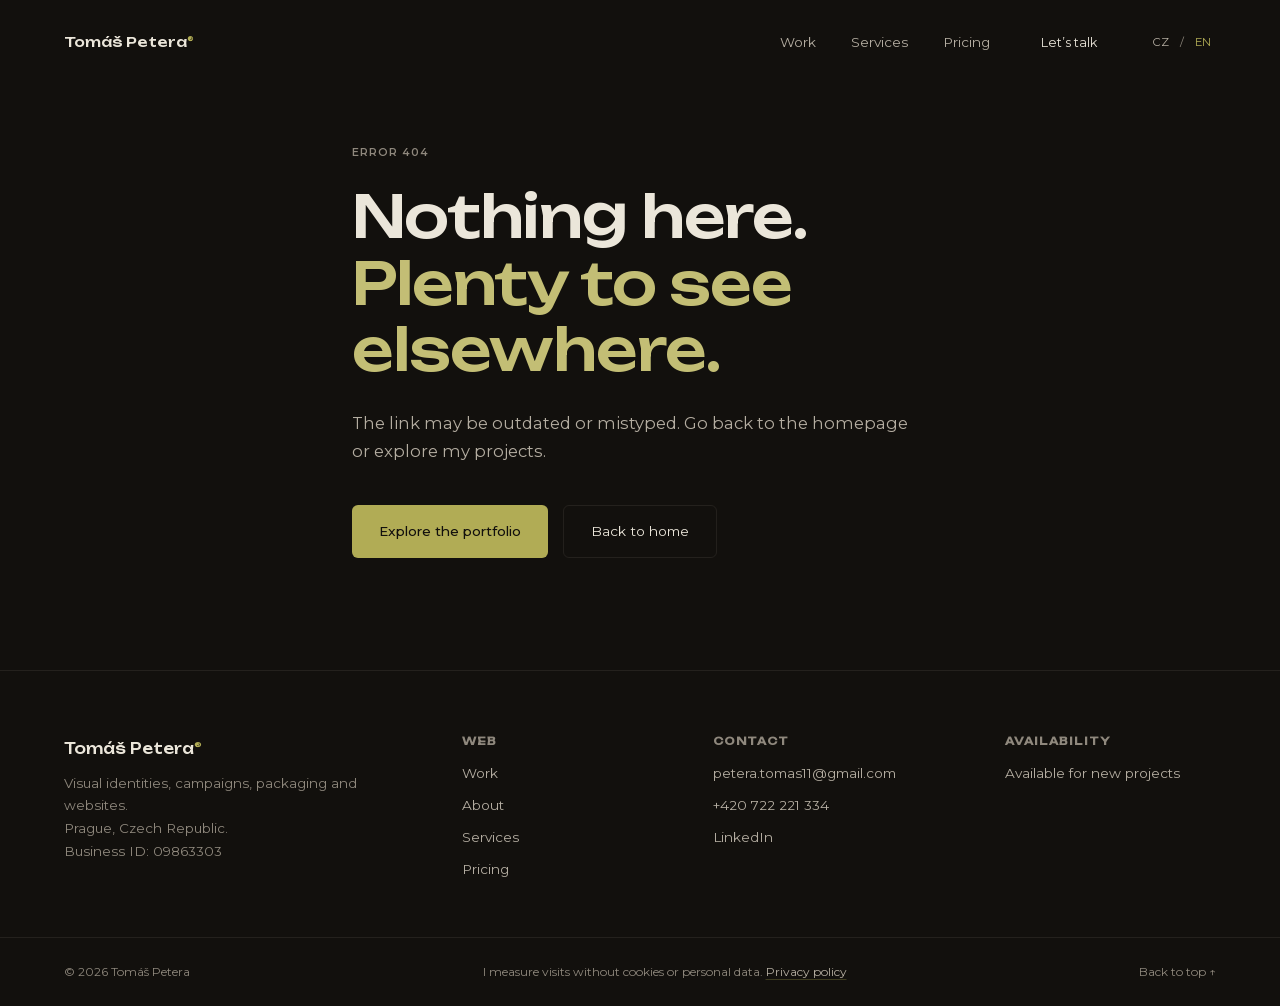
==== commit 1cc67417: "Víc výrazu: olivový druhý řádek nadpisů a nástup bloků zpátky Ztišená verze působila až příliš stati" ====
--- a/404-en.html
+++ b/404-en.html
@@ -61,10 +61,10 @@
 
 <section class="page-head lost" id="lost">
   <div class="container lost__inner">
-    <p class="eyebrow">Error 404</p>
-    <h1 class="page-head__title reveal">Nothing here.<br>Plenty to see elsewhere.</h1>
-    <p class="lead">The link may be outdated or mistyped. Go back to the homepage or explore my projects.</p>
-    <div class="lost__cta">
+    <p class="eyebrow reveal">Error 404</p>
+    <h1 class="page-head__title reveal">Nothing here.<br><span class="accent">Plenty to see elsewhere.</span></h1>
+    <p class="lead reveal">The link may be outdated or mistyped. Go back to the homepage or explore my projects.</p>
+    <div class="lost__cta reveal">
       <a href="/work-en.html" class="btn btn--primary"><span>Explore the portfolio</span></a>
       <a href="/en.html" class="btn btn--ghost"><span>Back to home</span></a>
     </div>
--- a/assets/css/style.css
+++ b/assets/css/style.css
@@ -661,6 +661,7 @@
    Skrývá se jen když běží JS. Bez JS je obsah normálně vidět. */
 .js .reveal{ opacity:0; transform:translateY(24px); transition:opacity 1s var(--ease),transform 1s var(--ease); }
 .js .reveal.in{ opacity:1; transform:none; }
+.js .plan.reveal{ transition:opacity 1s var(--ease),transform 1s var(--ease),border-color .45s; }
 
 /* ═══ RESPONZIVITA ═══ */
 @media (max-width:1080px){
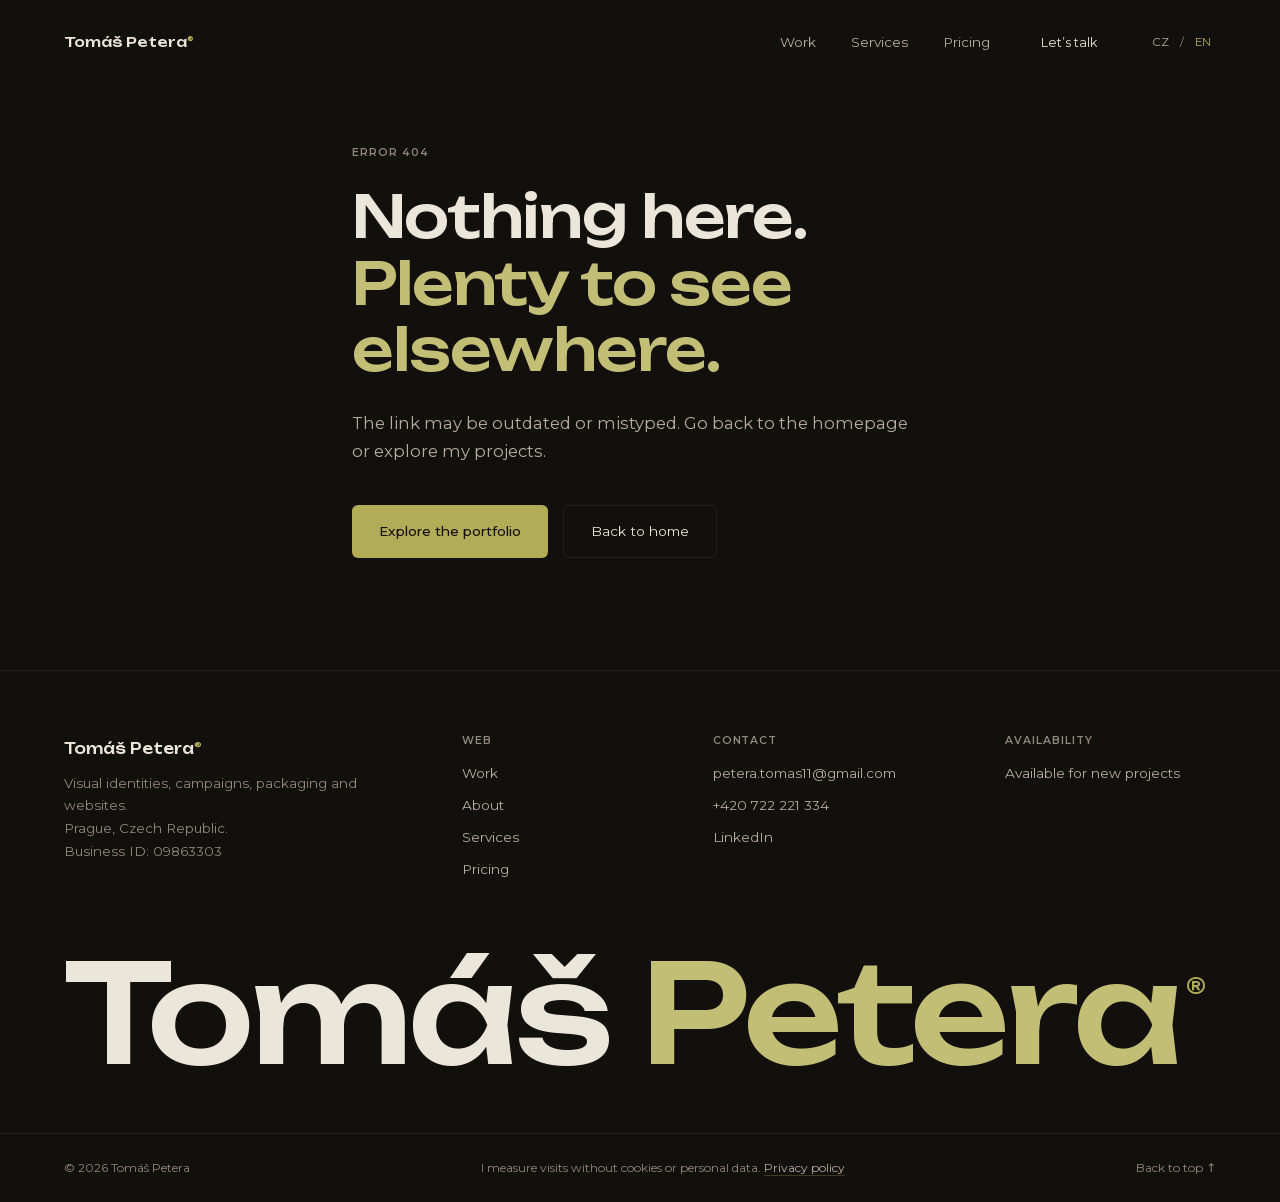
==== commit 4517ba87: "Velké jméno v patičce a popisek na dlaždicích portfolia V patičce všech stránek je jméno přes celou " ====
--- a/404-en.html
+++ b/404-en.html
@@ -94,6 +94,7 @@
       <p class="footer__status">Available for new projects</p>
     </div>
   </div>
+  <p class="footer__jmeno container reveal" aria-hidden="true">Tomáš <span class="accent">Petera</span><i>®</i></p>
   <div class="footer__bar container">
     <span>&#169; <span id="year">2026</span> Tomáš Petera</span>
     <span>I measure visits without cookies or personal data. <a href="/privacy-en.html">Privacy policy</a></span>
--- a/assets/css/style.css
+++ b/assets/css/style.css
@@ -16,6 +16,7 @@
   font-family:'Montserrat'; font-style:normal; font-display:swap;
   font-weight:400 700;
   src:url('../fonts/montserrat.woff2') format('woff2');
+  unicode-range:U+0020-007E, U+00A0-017F, U+02C6-02DD, U+2010-203A, U+20AC, U+2122, U+2212;   /* šipky Montserrat má malé, ty nechávám systémovému písmu */
 }
 
 :root{
@@ -95,8 +96,6 @@
 }
 .totop.on{ opacity:1; pointer-events:auto; transform:none; }
 .totop:hover{ border-color:rgba(177,172,85,.6); color:var(--ink); }
-/* šipky v kulatých tlačítkách: systémové písmo je má větší a čitelnější než Montserrat */
-.totop,.lb__nav,.lb__close{ font-family:system-ui,-apple-system,"Segoe UI",sans-serif; }
 
 /* ═══ NAVIGACE ═══ */
 .nav{
@@ -397,7 +396,8 @@
   display:grid; grid-template-columns:1fr auto; gap:2.5rem; align-items:start;
   padding:2.5rem 0; border-bottom:1px solid var(--line);
 }
-.svc__main h3{ font-size:clamp(1.15rem,2.1vw,1.6rem); margin-bottom:.6rem; }
+.svc__main h3{ font-size:clamp(1.15rem,2.1vw,1.6rem); margin-bottom:.6rem; transition:color .4s; }
+@media (hover:hover){ .svc__row:hover .svc__main h3{ color:var(--neon-2); } }
 .svc__main p{ color:var(--ink-2); font-size:.93rem; max-width:56ch; }
 .svc__tags{ list-style:none; display:flex; flex-direction:column; gap:.4rem; text-align:right; }
 .svc__tags li{ font-size:.7rem; color:var(--muted); letter-spacing:.02em; }
@@ -422,6 +422,13 @@
   background:var(--neon); border-color:var(--neon); transform:scale(1.12);
   box-shadow:0 0 0 4px rgba(177,172,85,.14);
 }
+.step__ghost{
+  position:absolute; top:1.2rem; right:.4rem; z-index:0; pointer-events:none;
+  font-family:'Unbounded',sans-serif; font-weight:500; font-size:clamp(2.6rem,4.5vw,3.9rem);
+  line-height:1; letter-spacing:-.04em; color:rgba(235,230,218,.05);
+  transition:color .55s var(--ease),transform .55s var(--ease);
+}
+@media (hover:hover){ .step:hover .step__ghost{ color:rgba(177,172,85,.2); transform:translateY(-4px); } }
 .step__body{ position:relative; z-index:1; }
 .step__no{
   font-size:.66rem; font-weight:600;
@@ -613,12 +620,19 @@
 .footer__inner p{ color:var(--muted); font-size:.84rem; margin-top:.6rem; }
 .footer__col{ display:flex; flex-direction:column; gap:.55rem; }
 .footer__col h4{
+  font-family:inherit;
   font-size:.66rem; letter-spacing:.09em;
   text-transform:uppercase; color:var(--muted); font-weight:600; margin-bottom:.4rem;
 }
 .footer__col a{ font-size:.85rem; color:var(--ink-2); transition:color .35s; }
 .footer__col a:hover{ color:var(--neon-2); }
 .footer__inner .footer__status{ margin-top:0; color:var(--ink-2); font-size:.85rem; }
+/* velké jméno jako podpis webu: přes celou šířku obsahu, velikost písma se počítá z šířky */
+.footer__jmeno{
+  font-family:'Unbounded',sans-serif; font-weight:500; line-height:1.1; letter-spacing:-.03em; white-space:nowrap;
+  font-size:calc((min(100vw,var(--max)) - 2 * var(--pad)) / 8.392); padding-bottom:clamp(1.6rem,3.5vw,3rem);
+}
+.footer__jmeno i{ font-style:normal; font-size:.2em; position:relative; top:-2.4em; margin-left:.2em; letter-spacing:0; color:var(--neon); }
 .footer__bar{
   display:flex; justify-content:space-between; gap:1rem; flex-wrap:wrap;
   padding-block:1.5rem; border-top:1px solid var(--line); font-size:.75rem; color:var(--muted);
@@ -674,6 +688,7 @@
   .step{ padding:0 0 2.6rem 0; }
   .step:last-child{ padding-bottom:0; }
   .step__node{ top:0; left:-2.65rem; }
+  .step__ghost{ top:-.6rem; right:.2rem; }
   .refs__grid{ grid-template-columns:1fr; max-width:560px; }
   .plans{ grid-template-columns:1fr; max-width:520px; }
   .contact__grid{ grid-template-columns:1fr; gap:3rem; }
@@ -728,6 +743,12 @@
 .item img{aspect-ratio:16/9;height:auto;object-fit:contain;filter:none;display:block}
 .item figcaption{position:static;transform:none;opacity:1;background:var(--bg-2);padding:1.4rem;flex:1}
 .item:hover img{transform:none}.item:focus-visible{outline:2px solid var(--neon-2);outline-offset:4px}
+/* dlaždice: při najetí název zolivoví a na obrázku se objeví popisek (šipka myši zůstává systémová) */
+.item::after{ content:'Zobrazit projekt →'; position:absolute; top:.9rem; right:.9rem; z-index:1; pointer-events:none; padding:.4rem .7rem; border-radius:4px; background:rgba(18,16,13,.88); color:var(--ink); font-size:.74rem; font-weight:500; opacity:0; transform:translateY(-4px); transition:opacity .3s,transform .35s var(--ease); }
+html[lang="en"] .item::after{ content:'View project →'; }
+.item figcaption h3{ transition:color .35s; }
+@media (hover:hover){ .item:hover::after{ opacity:1; transform:none; } .item:hover figcaption h3{ color:var(--neon-2); } }
+.item:focus-visible::after{ opacity:1; transform:none; } .item:focus-visible figcaption h3{ color:var(--neon-2); }
 .shot__media{aspect-ratio:16/9;height:auto}.shot__media img{object-fit:contain;transform:none!important}
 .about__facts b{font-size:clamp(.95rem,1.5vw,1.25rem);}
 /* Ceny zůstávají rozmazané a odkryjí se až při najetí / klepnutí (pravidla u .plan__price-val výše). */
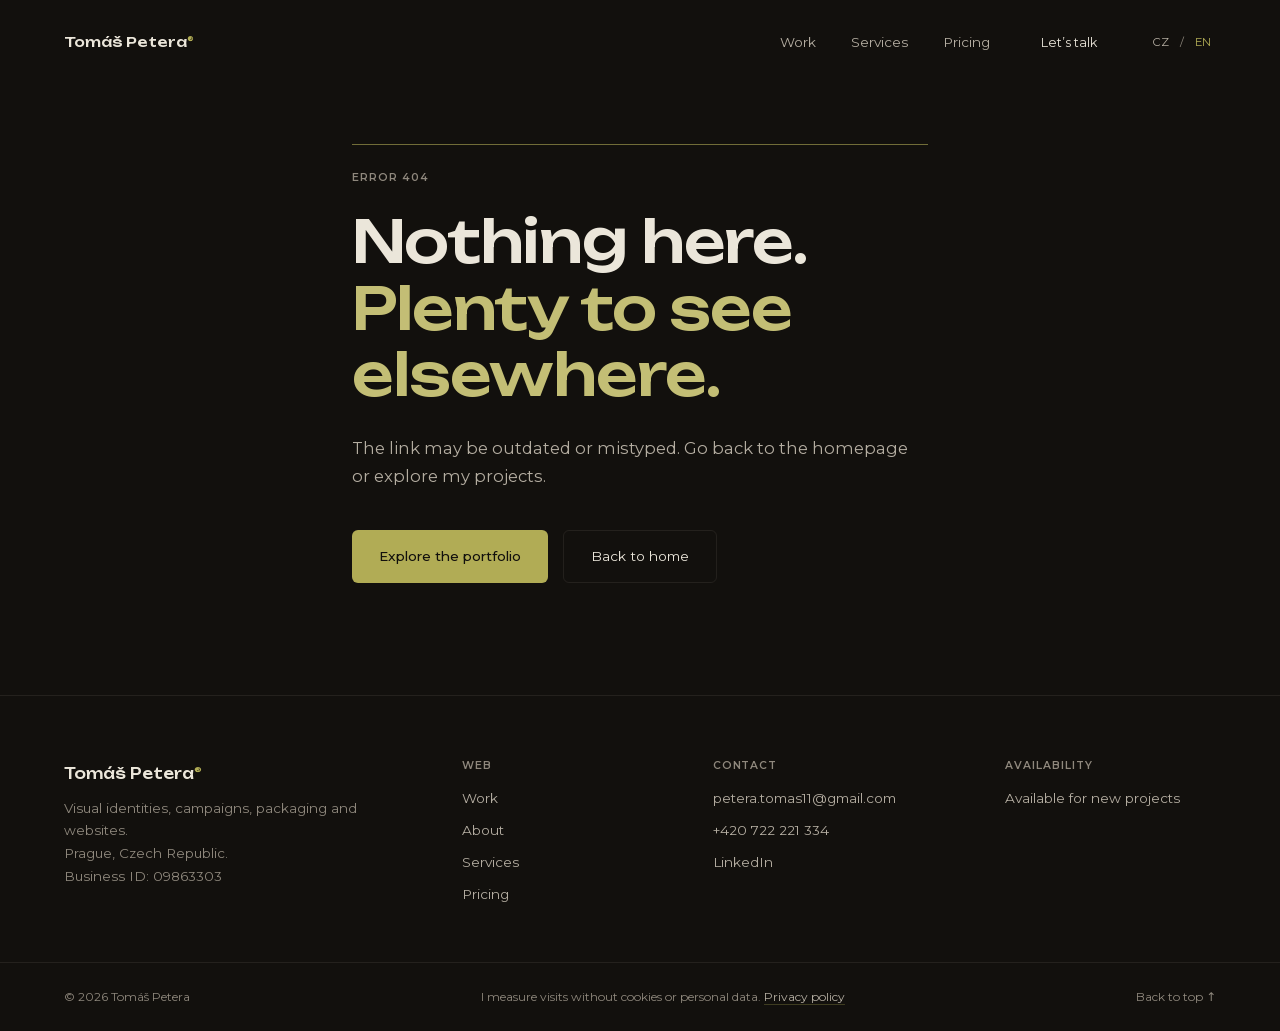
==== commit c052caa7: "Nejbližší volný hovor z kalendáře v patičce a na kartě rezervace Údaj chodí z vlastního serveru term" ====
--- a/404-en.html
+++ b/404-en.html
@@ -92,9 +92,9 @@
     <div class="footer__col">
       <h4 aria-level="2">Availability</h4>
       <p class="footer__status">Available for new projects</p>
+      <a class="footer__termin" data-termin href="https://calendar.google.com/calendar/appointments/schedules/AcZssZ2lQOGA2t-JJVEKWHF6NmJk4d18JD1EE6JEv0ar5DN4d3z3gwg9J94sS6iQbrUNA9orx3Tcb2SC?gv=true" target="_blank" rel="noopener" hidden></a>
     </div>
   </div>
-  <p class="footer__jmeno container reveal" aria-hidden="true">Tomáš <span class="accent">Petera</span><i>®</i></p>
   <div class="footer__bar container">
     <span>&#169; <span id="year">2026</span> Tomáš Petera</span>
     <span>I measure visits without cookies or personal data. <a href="/privacy-en.html">Privacy policy</a></span>
--- a/assets/css/style.css
+++ b/assets/css/style.css
@@ -390,7 +390,7 @@
 .item figcaption p{ font-size:.82rem; color:var(--ink-2); margin-top:.25rem; }
 
 /* ═══ SLUŽBY ═══ */
-.services{ padding:6rem 0 8rem; border-top:1px solid var(--line); }
+.services{ padding:6rem 0 8rem; }
 .svc{ margin-top:3.5rem; border-top:1px solid var(--line); }
 .svc__row{
   display:grid; grid-template-columns:1fr auto; gap:2.5rem; align-items:start;
@@ -518,7 +518,7 @@
 .plans__note b{ color:var(--ink-2); font-weight:400; }
 
 /* ═══ KONTAKT ═══ */
-.contact{ padding:6rem 0 8rem; border-top:1px solid var(--line); }
+.contact{ padding:6rem 0 8rem; }
 .contact__grid{ display:grid; grid-template-columns:1fr 1fr; gap:clamp(2rem,6vw,5rem); align-items:start; }
 .contact__side .h2{ margin-bottom:1.6rem; }
 .contact__direct{ display:flex; flex-direction:column; gap:.7rem; margin-top:2.5rem; font-size:.95rem; }
@@ -542,6 +542,7 @@
   letter-spacing:.09em; text-transform:uppercase; color:var(--muted); font-weight:600;
 }
 .brief__text p{ margin-top:.7rem; font-size:.85rem; color:var(--ink-2); }
+.brief__text .brief__termin{ color:var(--neon-2); font-weight:500; }
 
 /* dvě stažení uvnitř karty */
 .brief__links{ display:flex; flex-wrap:wrap; gap:.5rem; margin-top:1.1rem; }
@@ -627,12 +628,7 @@
 .footer__col a{ font-size:.85rem; color:var(--ink-2); transition:color .35s; }
 .footer__col a:hover{ color:var(--neon-2); }
 .footer__inner .footer__status{ margin-top:0; color:var(--ink-2); font-size:.85rem; }
-/* velké jméno jako podpis webu: přes celou šířku obsahu, velikost písma se počítá z šířky */
-.footer__jmeno{
-  font-family:'Unbounded',sans-serif; font-weight:500; line-height:1.1; letter-spacing:-.03em; white-space:nowrap;
-  font-size:calc((min(100vw,var(--max)) - 2 * var(--pad)) / 8.392); padding-bottom:clamp(1.6rem,3.5vw,3rem);
-}
-.footer__jmeno i{ font-style:normal; font-size:.2em; position:relative; top:-2.4em; margin-left:.2em; letter-spacing:0; color:var(--neon); }
+.footer__col .footer__termin{ color:var(--neon-2); }
 .footer__bar{
   display:flex; justify-content:space-between; gap:1rem; flex-wrap:wrap;
   padding-block:1.5rem; border-top:1px solid var(--line); font-size:.75rem; color:var(--muted);
@@ -676,6 +672,10 @@
 .js .reveal{ opacity:0; transform:translateY(24px); transition:opacity 1s var(--ease),transform 1s var(--ease); }
 .js .reveal.in{ opacity:1; transform:none; }
 .js .plan.reveal{ transition:opacity 1s var(--ease),transform 1s var(--ease),border-color .45s; }
+/* linka nad štítkem sekce: při příjezdu se vykreslí zleva doprava, jako linka v tiskovině */
+.eyebrow.reveal::before{ content:''; display:block; height:1px; margin-bottom:1.5rem; background:rgba(177,172,85,.6); transform-origin:0 50%; }
+.js .eyebrow.reveal::before{ transform:scaleX(0); transition:transform 1.5s var(--ease) .2s; }
+.js .eyebrow.reveal.in::before{ transform:none; }
 
 /* ═══ RESPONZIVITA ═══ */
 @media (max-width:1080px){
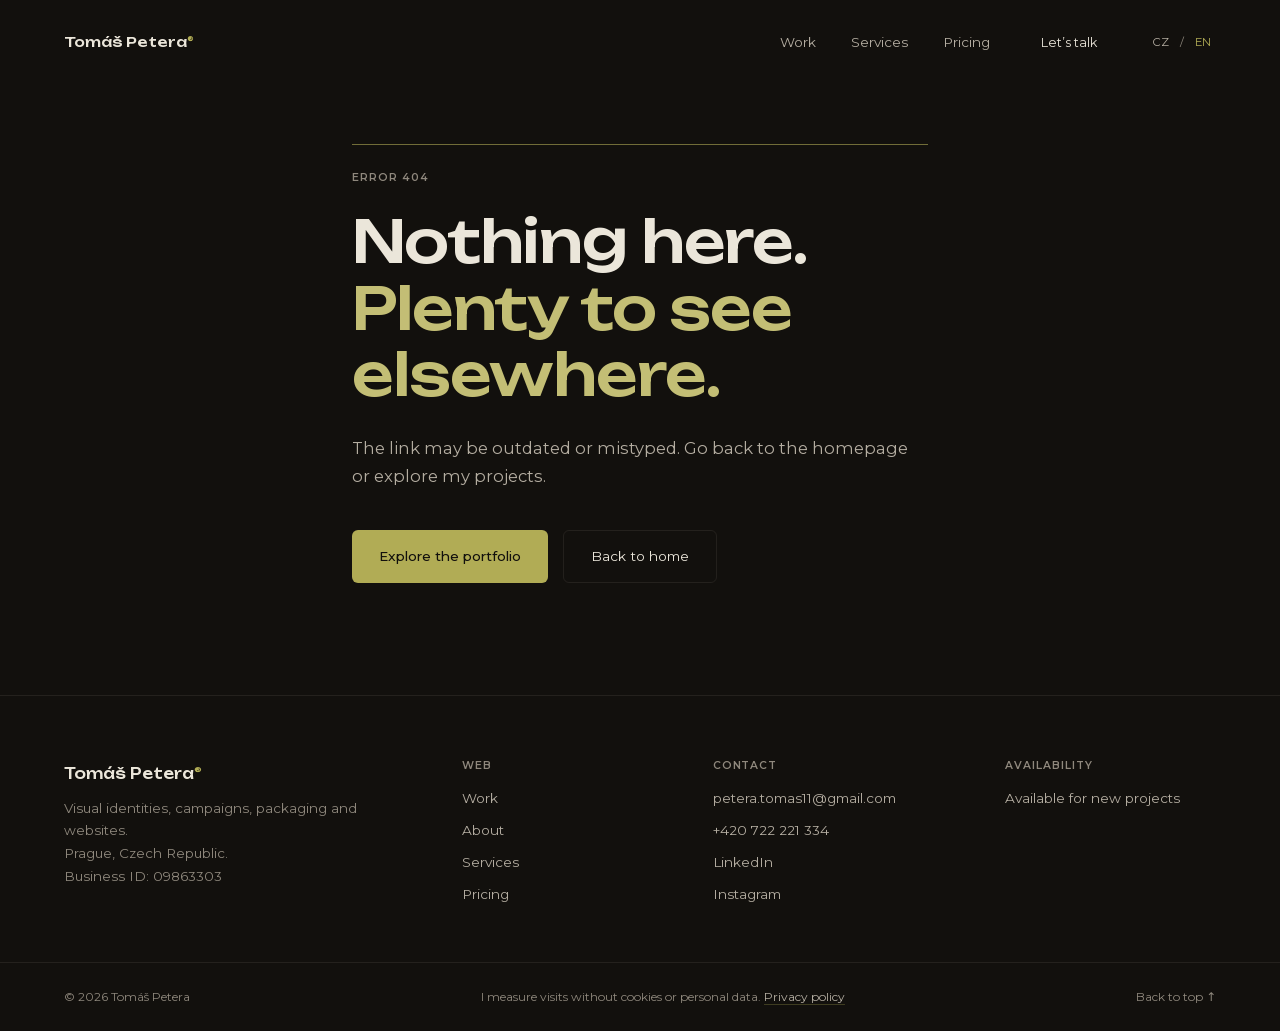
==== commit 61daa13e: "Odkaz na pracovní Instagram v kontaktu a patičce Co-Authored-By: Claude Opus 5.5 <noreply@anthropic." ====
--- a/404-en.html
+++ b/404-en.html
@@ -18,11 +18,11 @@
   .lost__inner{ max-width:44rem; }
   .lost__cta{ display:flex; flex-wrap:wrap; gap:.9rem; margin-top:2.5rem; }
 </style>
-<link rel="icon" type="image/x-icon" sizes="16x16 32x32 48x48" href="/favicon.ico?v=20261029">
-<link rel="icon" type="image/png" sizes="32x32" href="/favicon32.png?v=20261029">
-<link rel="icon" type="image/png" sizes="96x96" href="/favicon96.png?v=20261029">
-<link rel="icon" type="image/png" sizes="512x512" href="/favicon512.png?v=20261029">
-<link rel="apple-touch-icon" sizes="180x180" href="/appletouchicon.png?v=20261029">
+<link rel="icon" type="image/x-icon" sizes="16x16 32x32 48x48" href="/favicon.ico?v=20261030">
+<link rel="icon" type="image/png" sizes="32x32" href="/favicon32.png?v=20261030">
+<link rel="icon" type="image/png" sizes="96x96" href="/favicon96.png?v=20261030">
+<link rel="icon" type="image/png" sizes="512x512" href="/favicon512.png?v=20261030">
+<link rel="apple-touch-icon" sizes="180x180" href="/appletouchicon.png?v=20261030">
 
 <link rel="alternate" hreflang="cs" href="https://tomaspetera.cz/404.html">
 <link rel="alternate" hreflang="en" href="https://tomaspetera.cz/404-en.html">
@@ -88,6 +88,7 @@
       <a href="mailto:petera.tomas11@gmail.com">petera.tomas11@gmail.com</a>
       <a href="tel:+420722221334">+420 722 221 334</a>
       <a href="https://www.linkedin.com/in/tomaspetera" target="_blank" rel="noopener">LinkedIn</a>
+      <a href="https://www.instagram.com/tomaspetera.design/" target="_blank" rel="noopener">Instagram</a>
     </div>
     <div class="footer__col">
       <h4 aria-level="2">Availability</h4>
@@ -103,6 +104,6 @@
 </footer>
 
 <script src="/assets/js/main.js?v=20261029-klid"></script>
-<script src="/assets/js/stats.js?v=20261029-klid"></script>
+<script src="/assets/js/stats.js?v=20261030"></script>
 </body>
 </html>
--- a/assets/css/style.css
+++ b/assets/css/style.css
@@ -542,7 +542,6 @@
   letter-spacing:.09em; text-transform:uppercase; color:var(--muted); font-weight:600;
 }
 .brief__text p{ margin-top:.7rem; font-size:.85rem; color:var(--ink-2); }
-.brief__text .brief__termin{ color:var(--neon-2); font-weight:500; }
 
 /* dvě stažení uvnitř karty */
 .brief__links{ display:flex; flex-wrap:wrap; gap:.5rem; margin-top:1.1rem; }
@@ -628,7 +627,6 @@
 .footer__col a{ font-size:.85rem; color:var(--ink-2); transition:color .35s; }
 .footer__col a:hover{ color:var(--neon-2); }
 .footer__inner .footer__status{ margin-top:0; color:var(--ink-2); font-size:.85rem; }
-.footer__col .footer__termin{ color:var(--neon-2); }
 .footer__bar{
   display:flex; justify-content:space-between; gap:1rem; flex-wrap:wrap;
   padding-block:1.5rem; border-top:1px solid var(--line); font-size:.75rem; color:var(--muted);
